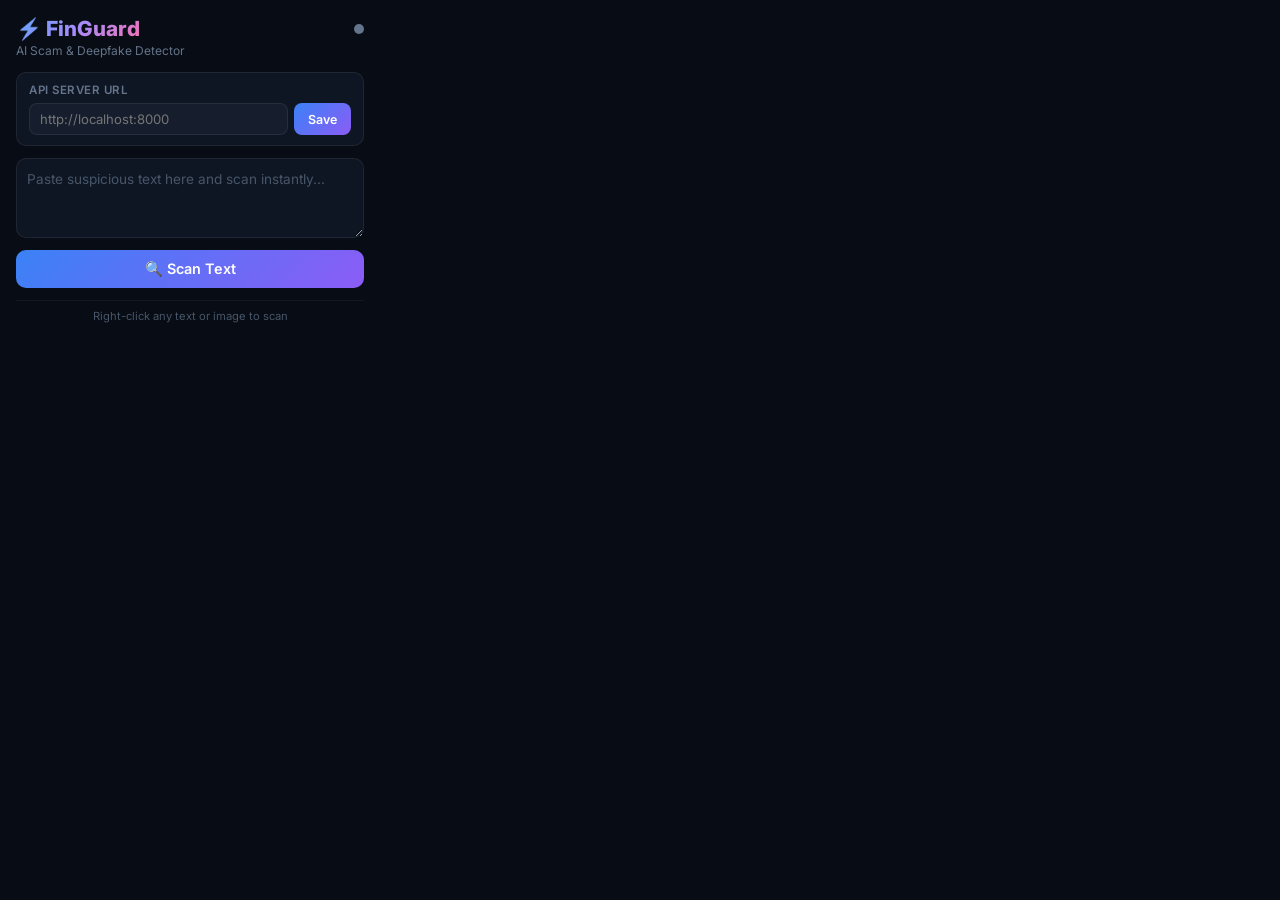
==== extension/popup.html @ b3ad4f56 "feat: add text/audio/image scan endpoints, multi-signal scam scoring, OCR stage, Chrome extension, a" ====
<!DOCTYPE html>
<html lang="en">
<head>
  <meta charset="UTF-8">
  <meta name="viewport" content="width=400">
  <title>FinGuard</title>
  <link href="https://fonts.googleapis.com/css2?family=Inter:wght@400;500;600;700;800&display=swap" rel="stylesheet">
  <link rel="stylesheet" href="popup.css">
</head>
<body>
  <!-- Header -->
  <div class="header">
    <div class="header-row">
      <h1>⚡ FinGuard</h1>
      <div class="status-dot" id="status-dot" title="Checking connection..."></div>
    </div>
    <p class="subtitle">AI Scam & Deepfake Detector</p>
  </div>

  <!-- Settings -->
  <div class="settings-section" id="settings-section">
    <div class="setting-row">
      <label for="api-url-input">API Server URL</label>
      <div class="input-row">
        <input type="text" id="api-url-input" placeholder="http://localhost:8000">
        <button class="btn-sm" id="save-url-btn" onclick="saveApiUrl()">Save</button>
      </div>
    </div>
  </div>

  <!-- Quick Scan -->
  <div class="quick-scan">
    <textarea id="quick-text" placeholder="Paste suspicious text here and scan instantly..."></textarea>
    <button class="btn-primary" id="quick-scan-btn" onclick="quickScan()">🔍 Scan Text</button>
  </div>

  <!-- Result Section -->
  <div id="result-section" style="display:none">
    <div class="result-banner" id="result-banner">
      <div class="result-verdict" id="result-verdict">—</div>
      <div class="result-risk" id="result-risk">Risk: —</div>
    </div>

    <!-- Signal bars -->
    <div class="signals-compact" id="signals-compact"></div>

    <!-- Flags -->
    <div id="flags-compact" style="display:none">
      <div class="section-label">🚩 Flags</div>
      <div id="flags-list"></div>
    </div>

    <!-- Reasoning -->
    <div id="reasoning-compact" style="display:none">
      <div class="section-label">🤖 Reasoning</div>
      <p class="reasoning-text" id="reasoning-text"></p>
    </div>
  </div>

  <!-- Last scan info -->
  <div class="footer" id="footer">
    <span id="last-scan-info">Right-click any text or image to scan</span>
  </div>

  <script src="popup.js"></script>
</body>
</html>
---- extension/popup.css ----
* {
  box-sizing: border-box;
  margin: 0;
  padding: 0;
}

body {
  font-family: 'Inter', -apple-system, sans-serif;
  background: #080c14;
  color: #f1f5f9;
  width: 380px;
  min-height: 200px;
  max-height: 580px;
  overflow-y: auto;
  padding: 16px;
}

/* ── Header ── */
.header {
  margin-bottom: 14px;
}
.header-row {
  display: flex;
  align-items: center;
  justify-content: space-between;
}
.header h1 {
  font-size: 1.3rem;
  font-weight: 800;
  background: linear-gradient(135deg, #60a5fa, #a78bfa, #f472b6);
  -webkit-background-clip: text;
  -webkit-text-fill-color: transparent;
}
.subtitle {
  font-size: 0.75rem;
  color: #64748b;
  margin-top: 2px;
}
.status-dot {
  width: 10px;
  height: 10px;
  border-radius: 50%;
  background: #64748b;
  transition: background 0.3s;
}
.status-dot.online { background: #10b981; box-shadow: 0 0 8px rgba(16,185,129,0.5); }
.status-dot.offline { background: #f43f5e; box-shadow: 0 0 8px rgba(244,63,94,0.4); }

/* ── Settings ── */
.settings-section {
  background: #0f1623;
  border: 1px solid rgba(255,255,255,0.07);
  border-radius: 10px;
  padding: 10px 12px;
  margin-bottom: 12px;
}
.setting-row label {
  font-size: 0.72rem;
  color: #64748b;
  font-weight: 600;
  text-transform: uppercase;
  letter-spacing: 0.5px;
  display: block;
  margin-bottom: 6px;
}
.input-row {
  display: flex;
  gap: 6px;
}
.input-row input {
  flex: 1;
  background: #161e2e;
  border: 1px solid rgba(255,255,255,0.07);
  border-radius: 8px;
  padding: 7px 10px;
  color: #f1f5f9;
  font-size: 0.82rem;
  font-family: 'Inter', sans-serif;
  outline: none;
}
.input-row input:focus { border-color: rgba(59,130,246,0.4); }
.btn-sm {
  background: linear-gradient(135deg, #3b82f6, #8b5cf6);
  color: white;
  border: none;
  padding: 7px 14px;
  border-radius: 8px;
  font-size: 0.78rem;
  font-weight: 600;
  cursor: pointer;
  font-family: 'Inter', sans-serif;
}
.btn-sm:hover { opacity: 0.9; }

/* ── Quick Scan ── */
.quick-scan {
  margin-bottom: 12px;
}
.quick-scan textarea {
  width: 100%;
  min-height: 80px;
  background: #0f1623;
  border: 1px solid rgba(255,255,255,0.07);
  border-radius: 10px;
  padding: 10px;
  color: #f1f5f9;
  font-size: 0.85rem;
  font-family: 'Inter', sans-serif;
  resize: vertical;
  outline: none;
  line-height: 1.5;
}
.quick-scan textarea:focus { border-color: rgba(59,130,246,0.4); }
.quick-scan textarea::placeholder { color: #475569; }
.btn-primary {
  width: 100%;
  margin-top: 8px;
  background: linear-gradient(135deg, #3b82f6, #8b5cf6);
  color: white;
  border: none;
  padding: 10px;
  border-radius: 10px;
  font-size: 0.9rem;
  font-weight: 600;
  cursor: pointer;
  font-family: 'Inter', sans-serif;
  transition: all 0.2s;
}
.btn-primary:hover { opacity: 0.9; transform: translateY(-1px); }
.btn-primary:disabled { opacity: 0.4; cursor: not-allowed; transform: none; }

/* ── Results ── */
.result-banner {
  border-radius: 10px;
  padding: 14px;
  text-align: center;
  margin-bottom: 12px;
  border: 1px solid;
}
.result-banner.safe { background: rgba(16,185,129,0.1); border-color: rgba(16,185,129,0.3); }
.result-banner.warning { background: rgba(245,158,11,0.1); border-color: rgba(245,158,11,0.3); }
.result-banner.danger { background: rgba(244,63,94,0.1); border-color: rgba(244,63,94,0.3); }
.result-verdict { font-size: 1.1rem; font-weight: 800; }
.result-risk { font-size: 0.78rem; color: #94a3b8; margin-top: 4px; }

/* ── Signals ── */
.signals-compact {
  display: flex;
  flex-direction: column;
  gap: 6px;
  margin-bottom: 12px;
}
.sig-row {
  display: flex;
  align-items: center;
  gap: 8px;
  font-size: 0.78rem;
}
.sig-row .sig-name { width: 110px; color: #94a3b8; font-weight: 500; flex-shrink: 0; }
.sig-row .sig-bar-bg { flex: 1; height: 4px; background: rgba(255,255,255,0.06); border-radius: 2px; overflow: hidden; }
.sig-row .sig-bar-fill { height: 100%; border-radius: 2px; transition: width 0.6s ease; }
.sig-row .sig-pct { width: 32px; text-align: right; font-weight: 600; font-size: 0.75rem; }

/* ── Flags ── */
.section-label {
  font-size: 0.72rem;
  font-weight: 600;
  text-transform: uppercase;
  letter-spacing: 0.5px;
  color: #64748b;
  margin-bottom: 6px;
}
.flag-compact {
  background: #0f1623;
  border-radius: 8px;
  padding: 8px 10px;
  font-size: 0.8rem;
  border-left: 3px solid;
  margin-bottom: 4px;
}
.flag-compact.type-return { border-color: #f43f5e; }
.flag-compact.type-urgency { border-color: #f59e0b; }
.flag-compact.type-social { border-color: #a855f7; }
.flag-compact.type-paywall { border-color: #06b6d4; }
.flag-compact.type-implied { border-color: #f97316; }
.flag-compact.type-credential { border-color: #ef4444; }
.flag-compact .flag-quote { font-style: italic; color: #e2e8f0; }
.flag-compact .flag-label { font-size: 0.68rem; color: #64748b; margin-top: 2px; text-transform: uppercase; font-weight: 600; letter-spacing: 0.5px; }

/* ── Reasoning ── */
.reasoning-text {
  font-size: 0.8rem;
  color: #94a3b8;
  line-height: 1.5;
  background: #0f1623;
  border-radius: 8px;
  padding: 10px;
  margin-bottom: 10px;
}

/* ── Footer ── */
.footer {
  text-align: center;
  font-size: 0.7rem;
  color: #475569;
  padding-top: 8px;
  border-top: 1px solid rgba(255,255,255,0.05);
}
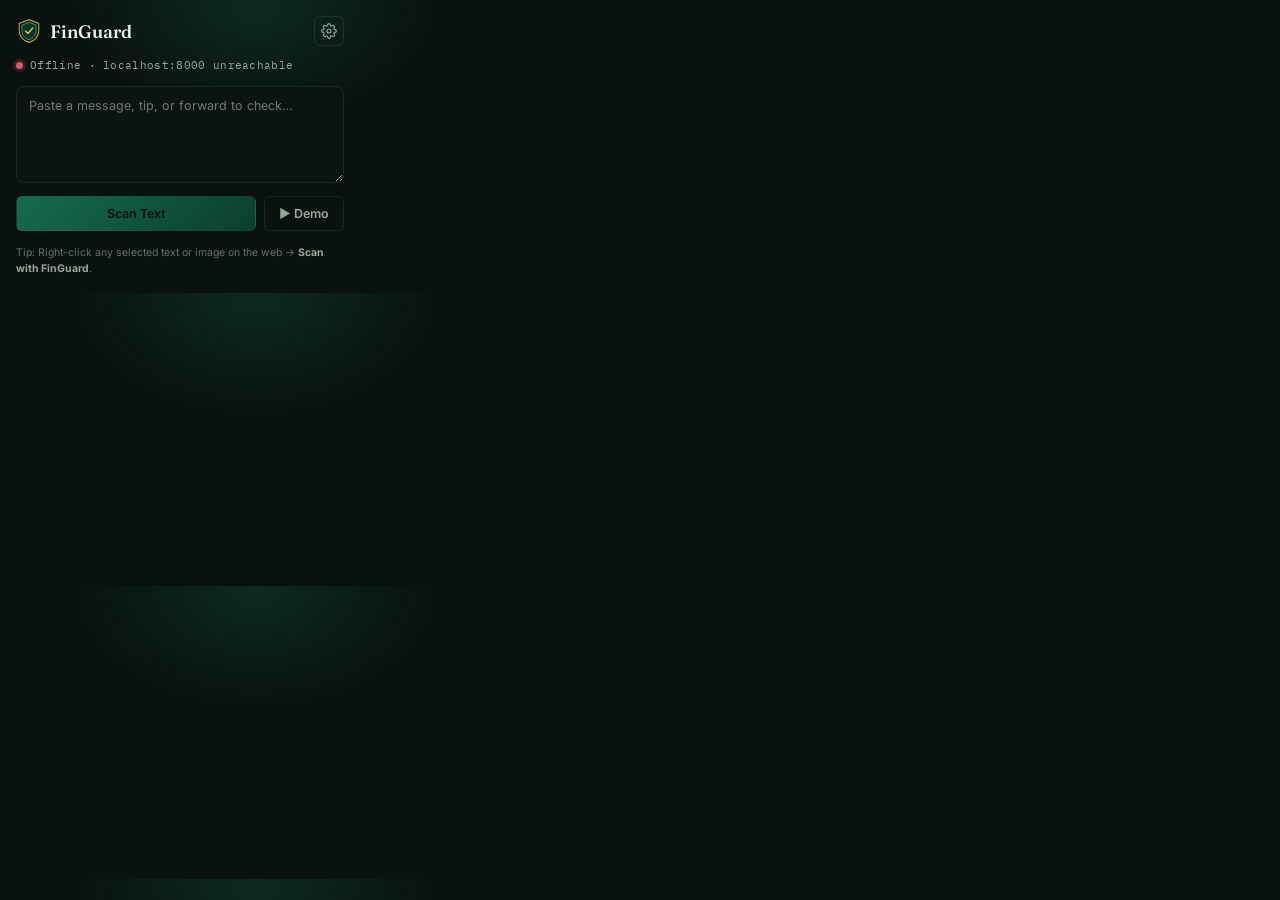
==== commit 68fa3997: "feat: implement forensic banknote engraving design overhaul for web app and extension" ====
--- a/extension/popup.html
+++ b/extension/popup.html
@@ -1,66 +1,61 @@
 <!DOCTYPE html>
 <html lang="en">
 <head>
-  <meta charset="UTF-8">
-  <meta name="viewport" content="width=400">
-  <title>FinGuard</title>
-  <link href="https://fonts.googleapis.com/css2?family=Inter:wght@400;500;600;700;800&display=swap" rel="stylesheet">
-  <link rel="stylesheet" href="popup.css">
+<meta charset="UTF-8">
+<title>FinGuard</title>
+<link rel="stylesheet" href="popup.css">
 </head>
 <body>
-  <!-- Header -->
-  <div class="header">
-    <div class="header-row">
-      <h1>⚡ FinGuard</h1>
-      <div class="status-dot" id="status-dot" title="Checking connection..."></div>
+  <header class="pop-header">
+    <div class="pop-brand">
+      <svg class="pop-mark" viewBox="0 0 48 48" fill="none">
+        <path d="M24 3L42 10V23C42 34 34.5 42.5 24 45C13.5 42.5 6 34 6 23V10L24 3Z" stroke="#c9a227" stroke-width="2"/>
+        <path d="M24 8L37 13V23C37 31.5 31.5 38 24 40C16.5 38 11 31.5 11 23V13L24 8Z" fill="#0e6b4f" fill-opacity="0.35" stroke="#22c58b" stroke-width="1.4"/>
+        <path d="M17.5 24L22 28.5L31 18.5" stroke="#e8c65a" stroke-width="2.6" stroke-linecap="round" stroke-linejoin="round"/>
+      </svg>
+      <span class="pop-word">FinGuard</span>
     </div>
-    <p class="subtitle">AI Scam & Deepfake Detector</p>
+    <button id="settingsBtn" class="icon-btn" title="Settings" aria-label="Settings">
+      <svg viewBox="0 0 24 24" fill="none" stroke="currentColor" stroke-width="1.7"><circle cx="12" cy="12" r="3"/><path d="M19.4 15a1.65 1.65 0 00.33 1.82l.06.06a2 2 0 11-2.83 2.83l-.06-.06a1.65 1.65 0 00-1.82-.33 1.65 1.65 0 00-1 1.51V21a2 2 0 01-4 0v-.09A1.65 1.65 0 009 19.4a1.65 1.65 0 00-1.82.33l-.06.06a2 2 0 11-2.83-2.83l.06-.06A1.65 1.65 0 004.6 15a1.65 1.65 0 00-1.51-1H3a2 2 0 010-4h.09A1.65 1.65 0 004.6 9a1.65 1.65 0 00-.33-1.82l-.06-.06a2 2 0 112.83-2.83l.06.06A1.65 1.65 0 009 4.6a1.65 1.65 0 001-1.51V3a2 2 0 014 0v.09A1.65 1.65 0 0015 4.6a1.65 1.65 0 001.82-.33l.06-.06a2 2 0 112.83 2.83l-.06.06A1.65 1.65 0 0019.4 9a1.65 1.65 0 001.51 1H21a2 2 0 010 4h-.09a1.65 1.65 0 00-1.51 1z"/></svg>
+    </button>
+  </header>
+
+  <div class="status-row">
+    <span class="status-dot" id="statusDot"></span>
+    <span id="statusText">Checking connection…</span>
   </div>
 
-  <!-- Settings -->
-  <div class="settings-section" id="settings-section">
-    <div class="setting-row">
-      <label for="api-url-input">API Server URL</label>
-      <div class="input-row">
-        <input type="text" id="api-url-input" placeholder="http://localhost:8000">
-        <button class="btn-sm" id="save-url-btn" onclick="saveApiUrl()">Save</button>
+  <!-- SETTINGS PANEL -->
+  <section id="settingsPanel" class="settings-panel">
+    <label class="field-label" for="apiUrlInput">API Server URL</label>
+    <input id="apiUrlInput" class="field-input" type="text" placeholder="http://localhost:8000" spellcheck="false">
+    <button id="saveSettingsBtn" class="btn btn-primary btn-full">Save Settings</button>
+  </section>
+
+  <!-- MAIN VIEW -->
+  <main id="mainView">
+    <textarea id="quickText" class="quick-text" placeholder="Paste a message, tip, or forward to check…" rows="4"></textarea>
+    <div class="btn-row">
+      <button id="scanBtn" class="btn btn-primary" disabled>Scan Text</button>
+      <button id="demoBtn" class="btn btn-ghost">▶ Demo</button>
+    </div>
+    <div id="errorBox" class="error-box"></div>
+
+    <div id="resultCard" class="result-card">
+      <div class="result-top">
+        <div id="resultStamp" class="mini-stamp"></div>
+        <div>
+          <div id="resultTitle" class="result-title"></div>
+          <div id="resultDesc" class="result-desc"></div>
+        </div>
       </div>
-    </div>
-  </div>
-
-  <!-- Quick Scan -->
-  <div class="quick-scan">
-    <textarea id="quick-text" placeholder="Paste suspicious text here and scan instantly..."></textarea>
-    <button class="btn-primary" id="quick-scan-btn" onclick="quickScan()">🔍 Scan Text</button>
-  </div>
-
-  <!-- Result Section -->
-  <div id="result-section" style="display:none">
-    <div class="result-banner" id="result-banner">
-      <div class="result-verdict" id="result-verdict">—</div>
-      <div class="result-risk" id="result-risk">Risk: —</div>
+      <div class="mini-meter"><div id="resultMeterFill" class="mini-meter__fill"></div></div>
+      <div id="resultTopFlag" class="result-flag"></div>
+      <button id="openDashboardBtn" class="link-btn">Open full forensic dashboard ↗</button>
     </div>
 
-    <!-- Signal bars -->
-    <div class="signals-compact" id="signals-compact"></div>
-
-    <!-- Flags -->
-    <div id="flags-compact" style="display:none">
-      <div class="section-label">🚩 Flags</div>
-      <div id="flags-list"></div>
-    </div>
-
-    <!-- Reasoning -->
-    <div id="reasoning-compact" style="display:none">
-      <div class="section-label">🤖 Reasoning</div>
-      <p class="reasoning-text" id="reasoning-text"></p>
-    </div>
-  </div>
-
-  <!-- Last scan info -->
-  <div class="footer" id="footer">
-    <span id="last-scan-info">Right-click any text or image to scan</span>
-  </div>
+    <div class="hint">Tip: Right-click any selected text or image on the web → <b>Scan with FinGuard</b>.</div>
+  </main>
 
   <script src="popup.js"></script>
 </body>
--- a/extension/popup.css
+++ b/extension/popup.css
@@ -1,208 +1,73 @@
-* {
-  box-sizing: border-box;
-  margin: 0;
-  padding: 0;
+@import url('https://fonts.googleapis.com/css2?family=Fraunces:opsz,wght@9..144,560&family=Inter:wght@400;500;600;700&family=IBM+Plex+Mono:wght@400;500;600&display=swap');
+
+:root{
+  --ink:#0a1210; --panel:#101c18; --line:rgba(201,162,39,0.18); --line-soft:rgba(234,241,234,0.09);
+  --emerald:#0e6b4f; --emerald-bright:#22c58b; --emerald-dim:#0a4d3a;
+  --gold:#c9a227; --gold-bright:#e8c65a;
+  --crimson:#b23a48; --crimson-bright:#e0576a; --amber:#d9a441;
+  --text:#eaf1ea; --text-dim:#93a99a; --text-faint:#5e7568;
+  --font-display:'Fraunces',Georgia,serif; --font-body:'Inter',sans-serif; --font-mono:'IBM Plex Mono',monospace;
 }
+*{ box-sizing:border-box; }
+body{
+  width:360px; margin:0; padding:16px;
+  background: var(--ink);
+  background-image: radial-gradient(ellipse 300px 200px at 20% 0%, rgba(14,107,79,0.28), transparent 60%);
+  color: var(--text); font-family: var(--font-body); font-size:13px;
+}
+:focus-visible{ outline:2px solid var(--gold-bright); outline-offset:2px; }
 
-body {
-  font-family: 'Inter', -apple-system, sans-serif;
-  background: #080c14;
-  color: #f1f5f9;
-  width: 380px;
-  min-height: 200px;
-  max-height: 580px;
-  overflow-y: auto;
-  padding: 16px;
-}
+.pop-header{ display:flex; align-items:center; justify-content:space-between; margin-bottom:12px; }
+.pop-brand{ display:flex; align-items:center; gap:8px; }
+.pop-mark{ width:26px; height:26px; }
+.pop-word{ font-family: var(--font-display); font-weight:560; font-size:18px; }
+.icon-btn{ background:none; border:1px solid var(--line-soft); color: var(--text-dim); width:30px; height:30px; border-radius:6px; cursor:pointer; display:flex; align-items:center; justify-content:center; }
+.icon-btn:hover{ color: var(--gold-bright); border-color: var(--gold); }
+.icon-btn svg{ width:16px; height:16px; }
 
-/* ── Header ── */
-.header {
-  margin-bottom: 14px;
-}
-.header-row {
-  display: flex;
-  align-items: center;
-  justify-content: space-between;
-}
-.header h1 {
-  font-size: 1.3rem;
-  font-weight: 800;
-  background: linear-gradient(135deg, #60a5fa, #a78bfa, #f472b6);
-  -webkit-background-clip: text;
-  -webkit-text-fill-color: transparent;
-}
-.subtitle {
-  font-size: 0.75rem;
-  color: #64748b;
-  margin-top: 2px;
-}
-.status-dot {
-  width: 10px;
-  height: 10px;
-  border-radius: 50%;
-  background: #64748b;
-  transition: background 0.3s;
-}
-.status-dot.online { background: #10b981; box-shadow: 0 0 8px rgba(16,185,129,0.5); }
-.status-dot.offline { background: #f43f5e; box-shadow: 0 0 8px rgba(244,63,94,0.4); }
+.status-row{ display:flex; align-items:center; gap:7px; font-family: var(--font-mono); font-size:10.5px; color: var(--text-dim); margin-bottom:14px; letter-spacing:0.03em; }
+.status-dot{ width:7px; height:7px; border-radius:50%; background: var(--text-faint); flex-shrink:0; }
+.status-dot.online{ background: var(--emerald-bright); box-shadow:0 0 0 3px rgba(34,197,139,0.18); }
+.status-dot.offline{ background: var(--crimson-bright); box-shadow:0 0 0 3px rgba(224,87,106,0.18); }
 
-/* ── Settings ── */
-.settings-section {
-  background: #0f1623;
-  border: 1px solid rgba(255,255,255,0.07);
-  border-radius: 10px;
-  padding: 10px 12px;
-  margin-bottom: 12px;
-}
-.setting-row label {
-  font-size: 0.72rem;
-  color: #64748b;
-  font-weight: 600;
-  text-transform: uppercase;
-  letter-spacing: 0.5px;
-  display: block;
-  margin-bottom: 6px;
-}
-.input-row {
-  display: flex;
-  gap: 6px;
-}
-.input-row input {
-  flex: 1;
-  background: #161e2e;
-  border: 1px solid rgba(255,255,255,0.07);
-  border-radius: 8px;
-  padding: 7px 10px;
-  color: #f1f5f9;
-  font-size: 0.82rem;
-  font-family: 'Inter', sans-serif;
-  outline: none;
-}
-.input-row input:focus { border-color: rgba(59,130,246,0.4); }
-.btn-sm {
-  background: linear-gradient(135deg, #3b82f6, #8b5cf6);
-  color: white;
-  border: none;
-  padding: 7px 14px;
-  border-radius: 8px;
-  font-size: 0.78rem;
-  font-weight: 600;
-  cursor: pointer;
-  font-family: 'Inter', sans-serif;
-}
-.btn-sm:hover { opacity: 0.9; }
+.settings-panel{ display:none; background: var(--panel); border:1px solid var(--line-soft); border-radius:8px; padding:14px; margin-bottom:14px; }
+.settings-panel.show{ display:block; }
+.field-label{ display:block; font-family: var(--font-mono); font-size:10.5px; color: var(--text-dim); text-transform:uppercase; letter-spacing:0.06em; margin-bottom:6px; }
+.field-input{ width:100%; background:#060b09; border:1px solid var(--line-soft); border-radius:6px; padding:9px 10px; color: var(--text); font-family: var(--font-mono); font-size:12px; margin-bottom:10px; }
+.field-input:focus{ border-color: var(--gold); }
 
-/* ── Quick Scan ── */
-.quick-scan {
-  margin-bottom: 12px;
-}
-.quick-scan textarea {
-  width: 100%;
-  min-height: 80px;
-  background: #0f1623;
-  border: 1px solid rgba(255,255,255,0.07);
-  border-radius: 10px;
-  padding: 10px;
-  color: #f1f5f9;
-  font-size: 0.85rem;
-  font-family: 'Inter', sans-serif;
-  resize: vertical;
-  outline: none;
-  line-height: 1.5;
-}
-.quick-scan textarea:focus { border-color: rgba(59,130,246,0.4); }
-.quick-scan textarea::placeholder { color: #475569; }
-.btn-primary {
-  width: 100%;
-  margin-top: 8px;
-  background: linear-gradient(135deg, #3b82f6, #8b5cf6);
-  color: white;
-  border: none;
-  padding: 10px;
-  border-radius: 10px;
-  font-size: 0.9rem;
-  font-weight: 600;
-  cursor: pointer;
-  font-family: 'Inter', sans-serif;
-  transition: all 0.2s;
-}
-.btn-primary:hover { opacity: 0.9; transform: translateY(-1px); }
-.btn-primary:disabled { opacity: 0.4; cursor: not-allowed; transform: none; }
+.quick-text{ width:100%; background:#0a1512; border:1px solid var(--line-soft); border-radius:8px; padding:10px 12px; color: var(--text); font-family: var(--font-body); font-size:12.5px; resize:vertical; line-height:1.5; }
+.quick-text:focus{ border-color: var(--gold); }
 
-/* ── Results ── */
-.result-banner {
-  border-radius: 10px;
-  padding: 14px;
-  text-align: center;
-  margin-bottom: 12px;
-  border: 1px solid;
-}
-.result-banner.safe { background: rgba(16,185,129,0.1); border-color: rgba(16,185,129,0.3); }
-.result-banner.warning { background: rgba(245,158,11,0.1); border-color: rgba(245,158,11,0.3); }
-.result-banner.danger { background: rgba(244,63,94,0.1); border-color: rgba(244,63,94,0.3); }
-.result-verdict { font-size: 1.1rem; font-weight: 800; }
-.result-risk { font-size: 0.78rem; color: #94a3b8; margin-top: 4px; }
+.btn-row{ display:flex; gap:8px; margin-top:10px; }
+.btn{ font-family: var(--font-body); font-weight:600; font-size:12.5px; border-radius:6px; padding:9px 14px; cursor:pointer; border:1px solid transparent; transition: all .15s ease; }
+.btn-primary{ background: linear-gradient(135deg, var(--emerald-bright), var(--emerald)); color:#06120d; flex:1; }
+.btn-primary:hover{ filter:brightness(1.08); }
+.btn-primary:disabled{ opacity:.5; cursor:not-allowed; }
+.btn-ghost{ background:transparent; border-color: var(--line-soft); color: var(--text-dim); }
+.btn-ghost:hover{ border-color: var(--gold); color: var(--gold-bright); }
+.btn-full{ width:100%; }
 
-/* ── Signals ── */
-.signals-compact {
-  display: flex;
-  flex-direction: column;
-  gap: 6px;
-  margin-bottom: 12px;
-}
-.sig-row {
-  display: flex;
-  align-items: center;
-  gap: 8px;
-  font-size: 0.78rem;
-}
-.sig-row .sig-name { width: 110px; color: #94a3b8; font-weight: 500; flex-shrink: 0; }
-.sig-row .sig-bar-bg { flex: 1; height: 4px; background: rgba(255,255,255,0.06); border-radius: 2px; overflow: hidden; }
-.sig-row .sig-bar-fill { height: 100%; border-radius: 2px; transition: width 0.6s ease; }
-.sig-row .sig-pct { width: 32px; text-align: right; font-weight: 600; font-size: 0.75rem; }
+.error-box{ display:none; margin-top:10px; padding:9px 11px; border-radius:6px; background: rgba(224,87,106,0.08); border:1px solid rgba(224,87,106,0.3); color: var(--crimson-bright); font-family: var(--font-mono); font-size:11px; }
+.error-box.show{ display:block; }
 
-/* ── Flags ── */
-.section-label {
-  font-size: 0.72rem;
-  font-weight: 600;
-  text-transform: uppercase;
-  letter-spacing: 0.5px;
-  color: #64748b;
-  margin-bottom: 6px;
-}
-.flag-compact {
-  background: #0f1623;
-  border-radius: 8px;
-  padding: 8px 10px;
-  font-size: 0.8rem;
-  border-left: 3px solid;
-  margin-bottom: 4px;
-}
-.flag-compact.type-return { border-color: #f43f5e; }
-.flag-compact.type-urgency { border-color: #f59e0b; }
-.flag-compact.type-social { border-color: #a855f7; }
-.flag-compact.type-paywall { border-color: #06b6d4; }
-.flag-compact.type-implied { border-color: #f97316; }
-.flag-compact.type-credential { border-color: #ef4444; }
-.flag-compact .flag-quote { font-style: italic; color: #e2e8f0; }
-.flag-compact .flag-label { font-size: 0.68rem; color: #64748b; margin-top: 2px; text-transform: uppercase; font-weight: 600; letter-spacing: 0.5px; }
+.result-card{ display:none; margin-top:16px; background: var(--panel); border:1px solid var(--line-soft); border-radius:8px; padding:14px; }
+.result-card.show{ display:block; animation: rc-in .3s ease; }
+@keyframes rc-in{ from{ opacity:0; transform:translateY(4px);} to{ opacity:1; transform:none;} }
+.result-top{ display:flex; align-items:center; gap:10px; margin-bottom:10px; }
+.mini-stamp{ width:38px; height:38px; border-radius:50%; border:2px double currentColor; display:flex; align-items:center; justify-content:center; font-family: var(--font-mono); font-size:8px; font-weight:700; flex-shrink:0; transform: rotate(-8deg); }
+.mini-stamp.safe{ color: var(--emerald-bright); }
+.mini-stamp.suspicious{ color: var(--amber); }
+.mini-stamp.warning{ color: var(--amber); }
+.mini-stamp.critical{ color: var(--crimson-bright); }
+.result-title{ font-family: var(--font-display); font-size:14px; font-weight:600; }
+.result-desc{ font-family: var(--font-mono); font-size:10px; color: var(--text-faint); margin-top:2px; }
+.mini-meter{ height:6px; border-radius:4px; background:#060b09; overflow:hidden; margin-bottom:8px; border:1px solid var(--line-soft); }
+.mini-meter__fill{ height:100%; width:0%; background: linear-gradient(90deg, var(--emerald-bright), var(--gold-bright) 55%, var(--crimson-bright)); transition: width .8s ease; }
+.result-flag{ font-size:11.5px; color: var(--text-dim); line-height:1.5; margin-bottom:8px; }
+.result-flag::before{ content:"“"; color: var(--gold); font-family: var(--font-display); }
 
-/* ── Reasoning ── */
-.reasoning-text {
-  font-size: 0.8rem;
-  color: #94a3b8;
-  line-height: 1.5;
-  background: #0f1623;
-  border-radius: 8px;
-  padding: 10px;
-  margin-bottom: 10px;
-}
+.link-btn{ background:none; border:none; color: var(--gold-bright); font-family: var(--font-mono); font-size:10.5px; cursor:pointer; padding:0; text-decoration:underline; text-underline-offset:2px; }
 
-/* ── Footer ── */
-.footer {
-  text-align: center;
-  font-size: 0.7rem;
-  color: #475569;
-  padding-top: 8px;
-  border-top: 1px solid rgba(255,255,255,0.05);
-}
+.hint{ margin-top:14px; font-size:10.5px; color: var(--text-faint); line-height:1.5; }
+.hint b{ color: var(--text-dim); }
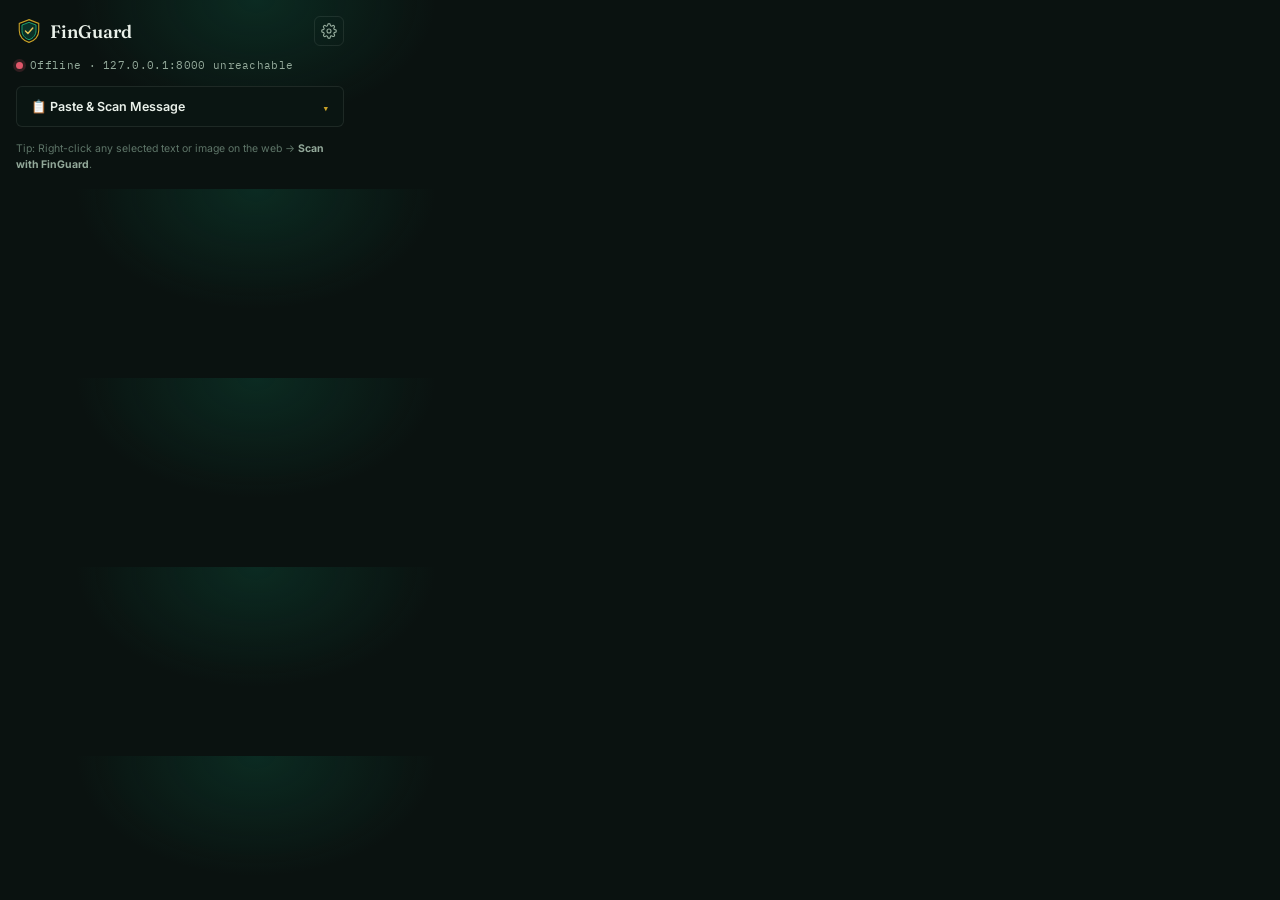
==== commit ad3cf098: "feat: complete 9-stage forensic pipeline, APK/domain security scanner, test verification suites, and" ====
--- a/extension/popup.html
+++ b/extension/popup.html
@@ -34,10 +34,20 @@
 
   <!-- MAIN VIEW -->
   <main id="mainView">
-    <textarea id="quickText" class="quick-text" placeholder="Paste a message, tip, or forward to check…" rows="4"></textarea>
-    <div class="btn-row">
-      <button id="scanBtn" class="btn btn-primary" disabled>Scan Text</button>
-      <button id="demoBtn" class="btn btn-ghost">▶ Demo</button>
+    <div class="toggle-row">
+      <button id="togglePasteBtn" class="btn btn-secondary btn-full" type="button">
+        <span>📋 Paste &amp; Scan Message</span>
+        <span id="toggleArrow">▾</span>
+      </button>
+    </div>
+
+    <!-- COLLAPSIBLE PASTE PANEL (Hidden by default) -->
+    <div id="pastePanel" class="paste-panel">
+      <textarea id="quickText" class="quick-text" placeholder="Paste a message, tip, or forward to check…" rows="4"></textarea>
+      <div class="btn-row">
+        <button id="scanBtn" class="btn btn-primary" disabled>Scan Text</button>
+        <button id="demoBtn" class="btn btn-ghost">▶ Demo</button>
+      </div>
     </div>
     <div id="errorBox" class="error-box"></div>
 
@@ -49,7 +59,7 @@
           <div id="resultDesc" class="result-desc"></div>
         </div>
       </div>
-      <div class="mini-meter"><div id="resultMeterFill" class="mini-meter__fill"></div></div>
+      <div class="mini-meter" style="display:none;"><div id="resultMeterFill" class="mini-meter__fill"></div></div>
       <div id="resultTopFlag" class="result-flag"></div>
       <button id="openDashboardBtn" class="link-btn">Open full forensic dashboard ↗</button>
     </div>
--- a/extension/popup.css
+++ b/extension/popup.css
@@ -46,7 +46,13 @@
 .btn-primary:disabled{ opacity:.5; cursor:not-allowed; }
 .btn-ghost{ background:transparent; border-color: var(--line-soft); color: var(--text-dim); }
 .btn-ghost:hover{ border-color: var(--gold); color: var(--gold-bright); }
+.btn-secondary{ background: #0a1512; border: 1px solid var(--line-soft); color: var(--text); display:flex; align-items:center; justify-content:space-between; padding: 10px 14px; }
+.btn-secondary:hover{ border-color: var(--gold); color: var(--gold-bright); background: #0d1a16; }
 .btn-full{ width:100%; }
+
+.paste-panel{ display:none; margin-top:10px; animation: rc-in .25s ease; }
+.paste-panel.show{ display:block; }
+#toggleArrow{ font-family: var(--font-mono); font-size:11px; color: var(--gold); }
 
 .error-box{ display:none; margin-top:10px; padding:9px 11px; border-radius:6px; background: rgba(224,87,106,0.08); border:1px solid rgba(224,87,106,0.3); color: var(--crimson-bright); font-family: var(--font-mono); font-size:11px; }
 .error-box.show{ display:block; }
